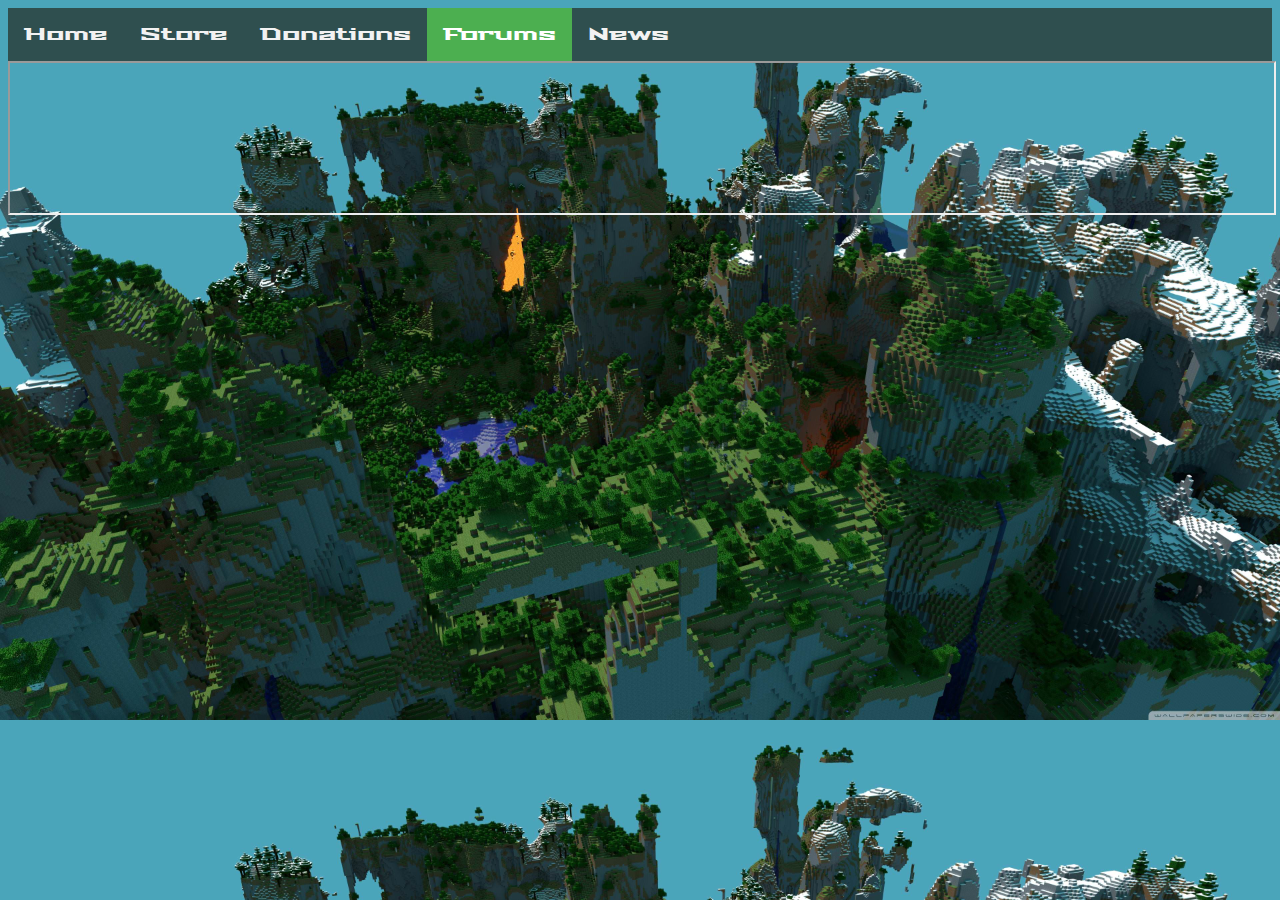
==== Forum/index.html @ 4a2e28ad "V4.0" ====
<!DOCTYPE html>

<html>

<head>
<link rel="icon" href="../img/icon.png" type="image/x-icon"/>
		<link rel="shortcut icon" href="../img/icon.png" type="image/x-icon"/>
		


<title>Syndicate Servers</title>
<link rel="stylesheet" type="text/css" href="../CSS/template.css">
<head>

<body>

		<div class="topnav">
			<a href="..">Home</a>
			<a href="../Store">Store</a>
			<a href="../Donate">Donations</a>
			<a class="active">Forums</a>
			<a href="">News</a>
		</div>

		<iframe src="http://syndicateservers.77277.n8.nabble.com/" width="100%" height="100%">Could not contact server</iframe>



</body>


<html>
---- CSS/template.css ----
@import url('https://fonts.googleapis.com/css?family=Hanalei+Fill');
@import url('https://fonts.googleapis.com/css?family=Pacifico');
@import url('https://fonts.googleapis.com/css?family=Gloria+Hallelujah');
@import url('https://fonts.googleapis.com/css?family=Stalinist+One');
@import url('https://fonts.googleapis.com/css?family=Luckiest+Guy');
body {
	background-image: url("../img/background.jpg");
	background-size: cover;
	font-family: 'Stalinist One', cursive;
	text-align: center;
	color: paleGreen;
}
h1 {
	font-family: 'Stalinist One', cursive;
	font-size: 300%;
	text-align: center;
	background: DarkSlateGray;
border-radius: 17px;
}
h3 {
	
	font-family: 'Luckiest Guy', cursive;
	letter-spacing:2px;
	font-size: 150%;	
background: DarkSlateGray;
border-radius: 17px;
}
p {
	font-family: 'Gloria Hallelujah', cursive;
	font-size: 200%;
	text-align: center;
	color: cyan;
}
.next-button {
	font-family: 'Gloria Hallelujah', cursive;
	border-radius: 4px;
	border-color: white;
	color: white;
	font-size: 125%;  
	width: 10%;
	background-color: transparent;
	position: default;
}
.switch {
  position: relative;
  display: inline-block;
  width: 60px;
  height: 34px;
}

.switch input {display:none;}


.slider {
  position: absolute;
  cursor: pointer;
  top: 0;
  left: 0;
  right: 0;
  bottom: 0;
  background-color: #ccc;
  -webkit-transition: .4s;
  transition: .4s;
}

.slider:before {
  position: absolute;
  content: "";
  height: 26px;
  width: 26px;
  left: 4px;
  bottom: 4px;
  background-color: white;
  -webkit-transition: .4s;
  transition: .4s;
}

input:checked + .slider {
  background-color: #2196F3;
}

input:focus + .slider {
  box-shadow: 0 0 1px #2196F3;
}

input:checked + .slider:before {
  -webkit-transform: translateX(26px);
  -ms-transform: translateX(26px);
  transform: translateX(26px);
}

.slider.round {
  border-radius: 34px;
}

.slider.round:before {
  border-radius: 50%;
}
.next-button:hover {
	background-color: green;
	opacity: .4;
	cursor: grab;
}
.topnav {
    background-color: DarkSlateGray;
    overflow: hidden;
}
.topnav a {
    float: left;
    color: #f2f2f2;
    text-align: center;
    padding: 14px 16px;
    text-decoration: none;
    font-size: 17px;
}
.topnav a:hover {
    background-color: #ddd;
    color: black;
}
.topnav a.active {
    background-color: #4CAF50;
    color: white;
}
a {
	color: white;
	font-style: none;
}
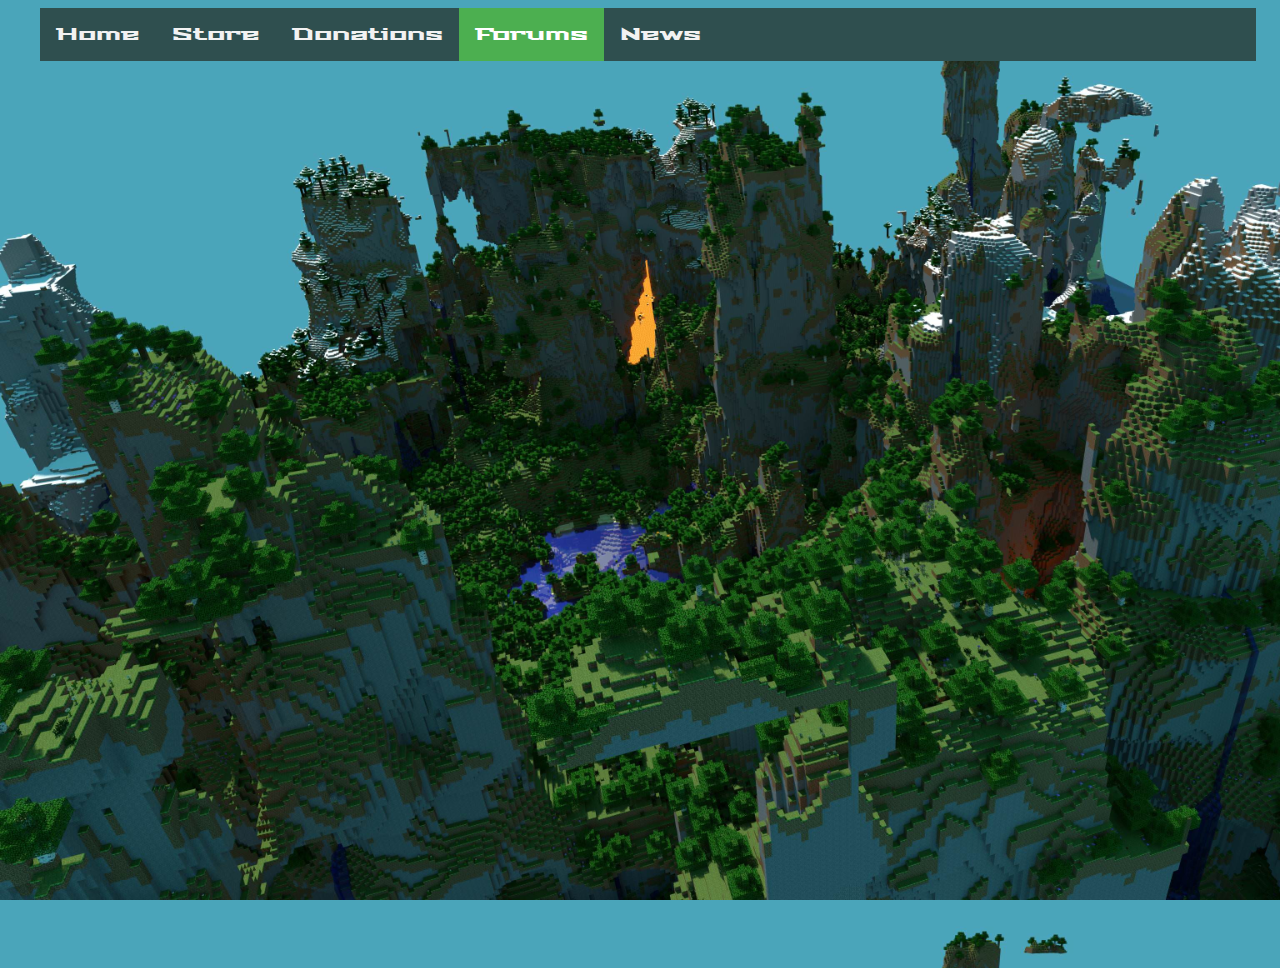
==== commit f30effe3: "V4.5" ====
--- a/Forum/index.html
+++ b/Forum/index.html
@@ -10,7 +10,7 @@
 
 <title>Syndicate Servers</title>
 <link rel="stylesheet" type="text/css" href="../CSS/template.css">
-<head>
+</head>
 
 <body>
 
@@ -22,7 +22,7 @@
 			<a href="">News</a>
 		</div>
 
-		<iframe src="http://syndicateservers.77277.n8.nabble.com/" width="100%" height="100%">Could not contact server</iframe>
+		<iframe style="border: 0; position:bottom; top:0; left:0; right:0; bottom:0; width:96%; height:100%"src="http://syndicateservers.77277.n8.nabble.com/"  height="100%">Could not contact server</iframe>
 
 
 
--- a/CSS/template.css
+++ b/CSS/template.css
@@ -9,6 +9,12 @@
 	font-family: 'Stalinist One', cursive;
 	text-align: center;
 	color: paleGreen;
+	overflow-x:hidden;
+
+}
+html, body {
+		height:100%;
+width:100%;
 }
 h1 {
 	font-family: 'Stalinist One', cursive;
@@ -104,6 +110,8 @@
 .topnav {
     background-color: DarkSlateGray;
     overflow: hidden;
+border: 0; top:0; left:0; right:0; bottom:0; width:95%; margin: auto;
+	
 }
 .topnav a {
     float: left;
@@ -112,6 +120,8 @@
     padding: 14px 16px;
     text-decoration: none;
     font-size: 17px;
+	
+
 }
 .topnav a:hover {
     background-color: #ddd;
